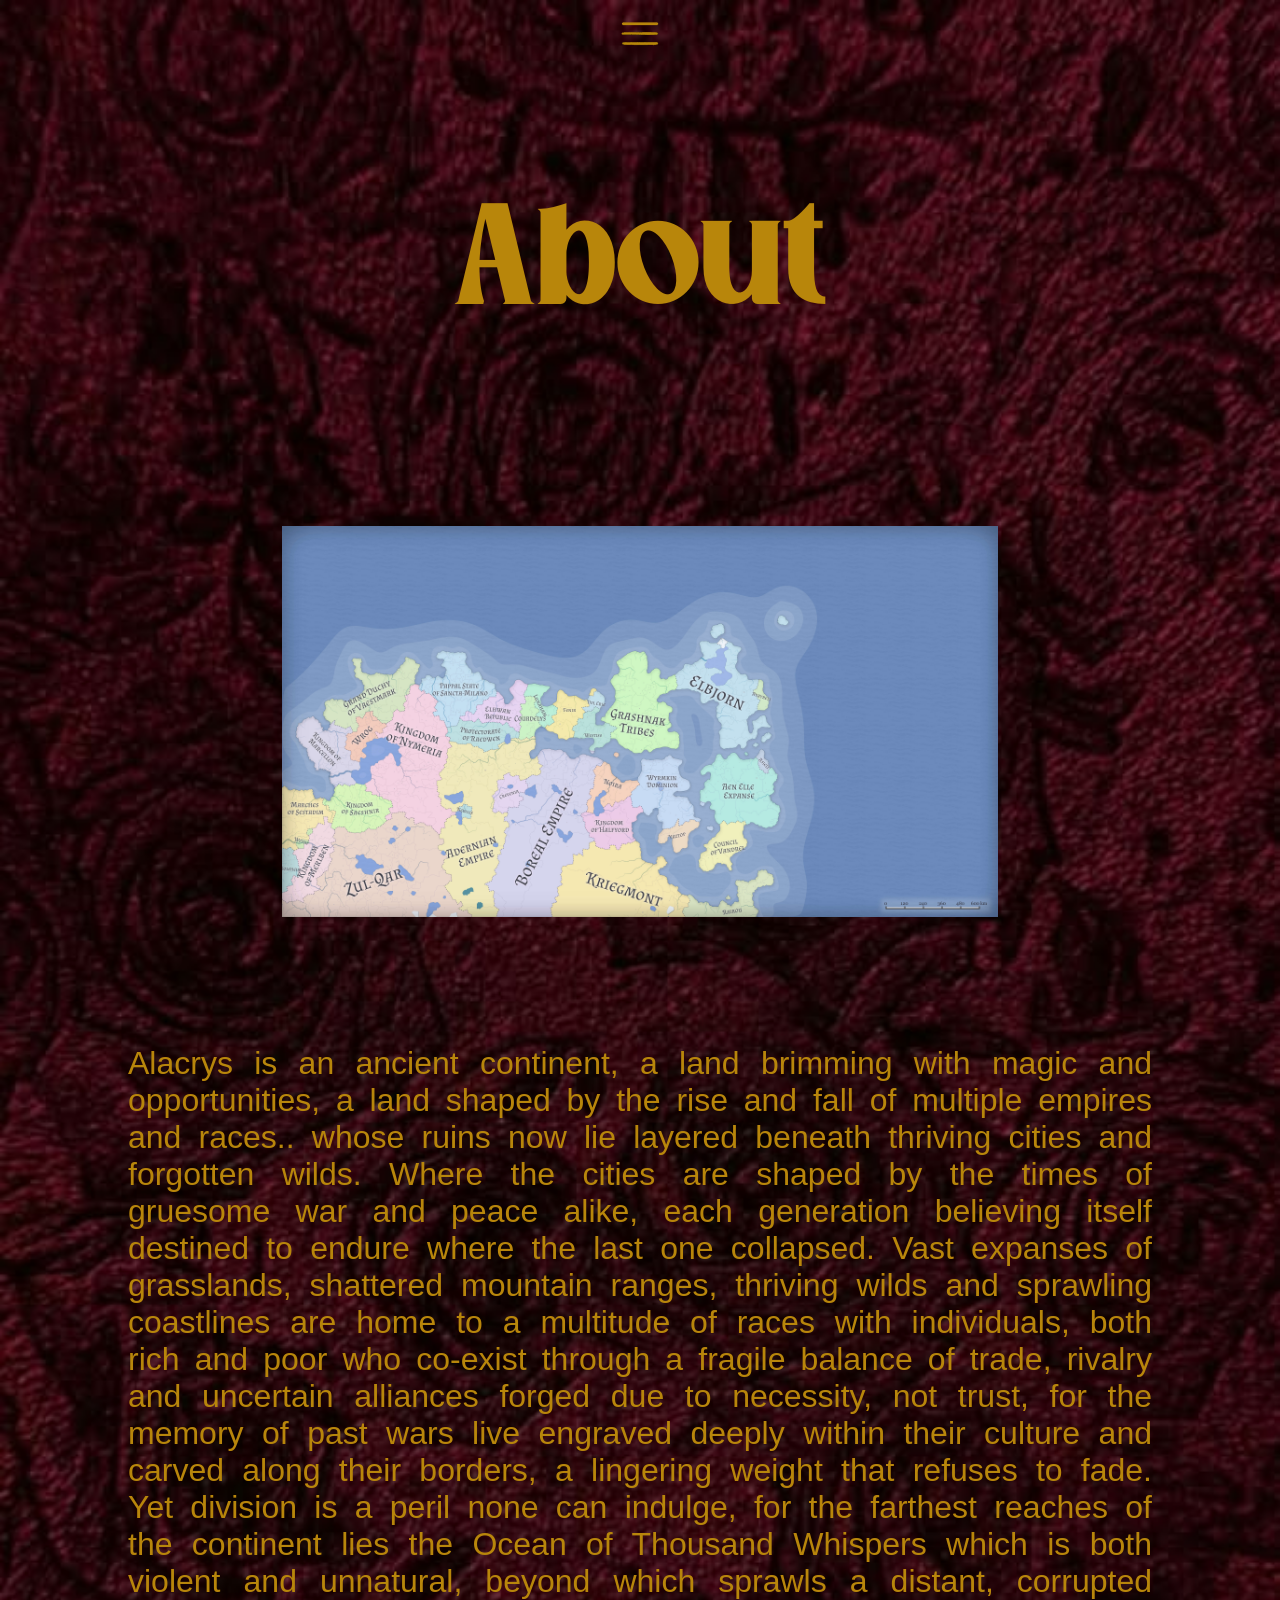
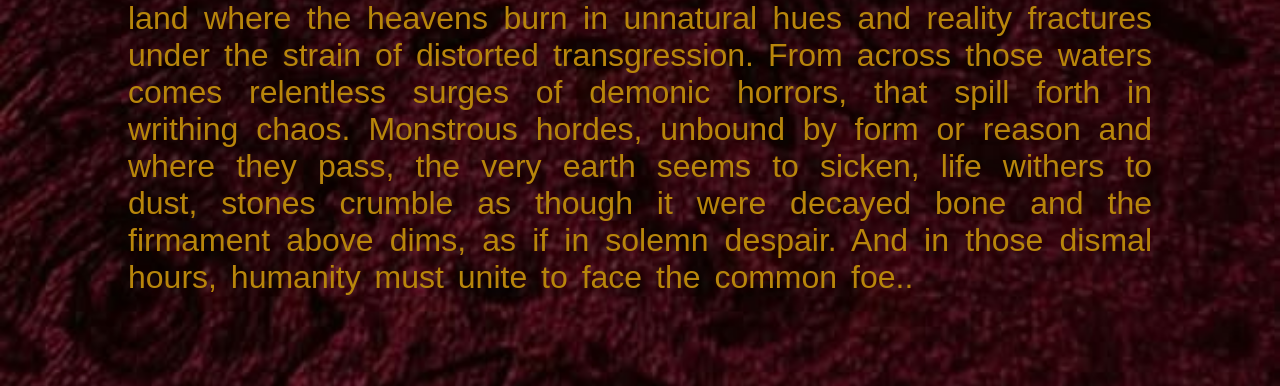
==== about/about.html @ d3f32a70 "finishing touches" ====
<!DOCTYPE html>
    <head>
        <title>About</title>
        <link rel="stylesheet" href="about.css">
        <link rel="shortcut icon" type="image/x-icon" href="favicon.png" />
    </head>
    <body>
    <div id="topbar">
        <div style="display: flex; flex-direction: row; width: 100%; justify-content: center;">
            <a class="charbutt" href="../index.html">
            <div class="tb_buttons">Home</div></a>
        <div class="tb_buttons"><a class="charbutt" href="../characters/char.html">Characters</a></div>
        <div class="tb_buttons"><a class="charbutt" href="../about/about.html">About</a></div></div>
        <div id="dropdown"><img src="down-arrow.png" id="ima"></div>
    </div>
    <div id="bar">About</div>

    <div id="map" data-tilt><img src="Alacrys.jpeg"></div>
    <div class="desc">
        Alacrys is an ancient continent, a land brimming with magic and opportunities, a land shaped by the rise and fall of 
        multiple empires and races.. whose ruins now lie layered beneath thriving cities and forgotten wilds. Where the cities 
        are shaped by the times of gruesome war and peace alike, each generation believing itself destined to endure where the last 
        one collapsed. Vast expanses of grasslands, shattered mountain ranges, thriving wilds and sprawling coastlines are home to a 
        multitude of races with individuals, both rich and poor who co-exist through a fragile balance of trade, rivalry and 
        uncertain alliances forged due to necessity, not trust, for the memory of past wars live engraved deeply within their 
        culture and carved along their borders, a lingering weight that refuses to fade.

        Yet division is a peril none can indulge, for the farthest reaches of the continent lies the Ocean of Thousand Whispers 
        which is both violent and unnatural, beyond which sprawls a distant, corrupted land where the heavens burn in unnatural 
        hues and reality fractures under the strain of distorted transgression. From across those waters comes relentless 
        surges of demonic horrors, that spill forth in writhing chaos. Monstrous hordes, unbound by form or reason and 
        where they pass, the very earth seems to sicken, life withers to dust, stones crumble as though it were decayed bone 
        and the firmament above dims, as if in solemn despair.

        And in those dismal hours, humanity must unite to face the common foe..
    </div>

    <script src="about.js"></script>
    </body>
</html>
---- about/about.css ----
@font-face {
    font-family: mpfont;
    src: url("Lumiare.otf");
}

body {
    background-image: url("roses.jpg");
    background-repeat: no-repeat;
    background-size: cover;
    box-sizing: border-box;
    margin: 0;
    padding: 0;
    min-height: 100dvh;
    /* overflow-y: hidden; */
}

img{
    max-width: 70%;
    width: 70%;
    height: auto;
}

#map{
    display: flex;
    align-items: center;
    justify-content: center;
    padding: 10dvw;
}

#topbar {
    display: flex;
    flex-direction: column;
    min-height: fit-content;
    align-items: center;
    justify-content: center;
    align-content: center;
    max-width: 100%;
    overflow-x: hidden;
    top: 0;
    left: 0;
    z-index: 10;
    position: fixed;
    width: 100%;
    background-color: none;

 /* Slide setup */
    transform: translateY(-58%);
    transition: transform 0.5s ease;
}

#topbar.open {
    transform: translateY(+10%);
}

#dropdown {
    display: flex;
    /* border: 2px solid rgb(184, 110, 0); */
    min-width: fit-content;
    align-items: center;
    justify-content: center;
    align-content: center;
    overflow-x: hidden;
    max-width: 100%;
    /* position: sticky; */
    cursor: pointer;
}


.tb_buttons {
    border: none;
    padding: 5px;
    color: darkgoldenrod;
    max-height: fit-content;
    max-width: fit-content;
    font-family: mpfont;
    /* background-color: none; */
    margin: 5px;
    font-size: 400%;
}

.charbutt, a:link, a:visited {
    text-decoration: none!important;
    cursor: pointer;
    color: darkgoldenrod
}

#bar{
    display: flex;
    flex-direction: column;
    min-height: 30dvh;
    /* padding-bottom: 10%; */
    padding-top: 10%;
    font-family: mpfont;
    color: darkgoldenrod;
    font-size: 900%;
    align-items: center;
    justify-content: center;
}

.desc{
    color: darkgoldenrod;
    word-spacing: 5px;
    word-break: keep-all;
    font-family: Helvetica;
    padding: 0 10dvw;
    padding-bottom: 10dvh;
    font-size: xx-large;
    text-align: justify;
    overflow: hidden;
}
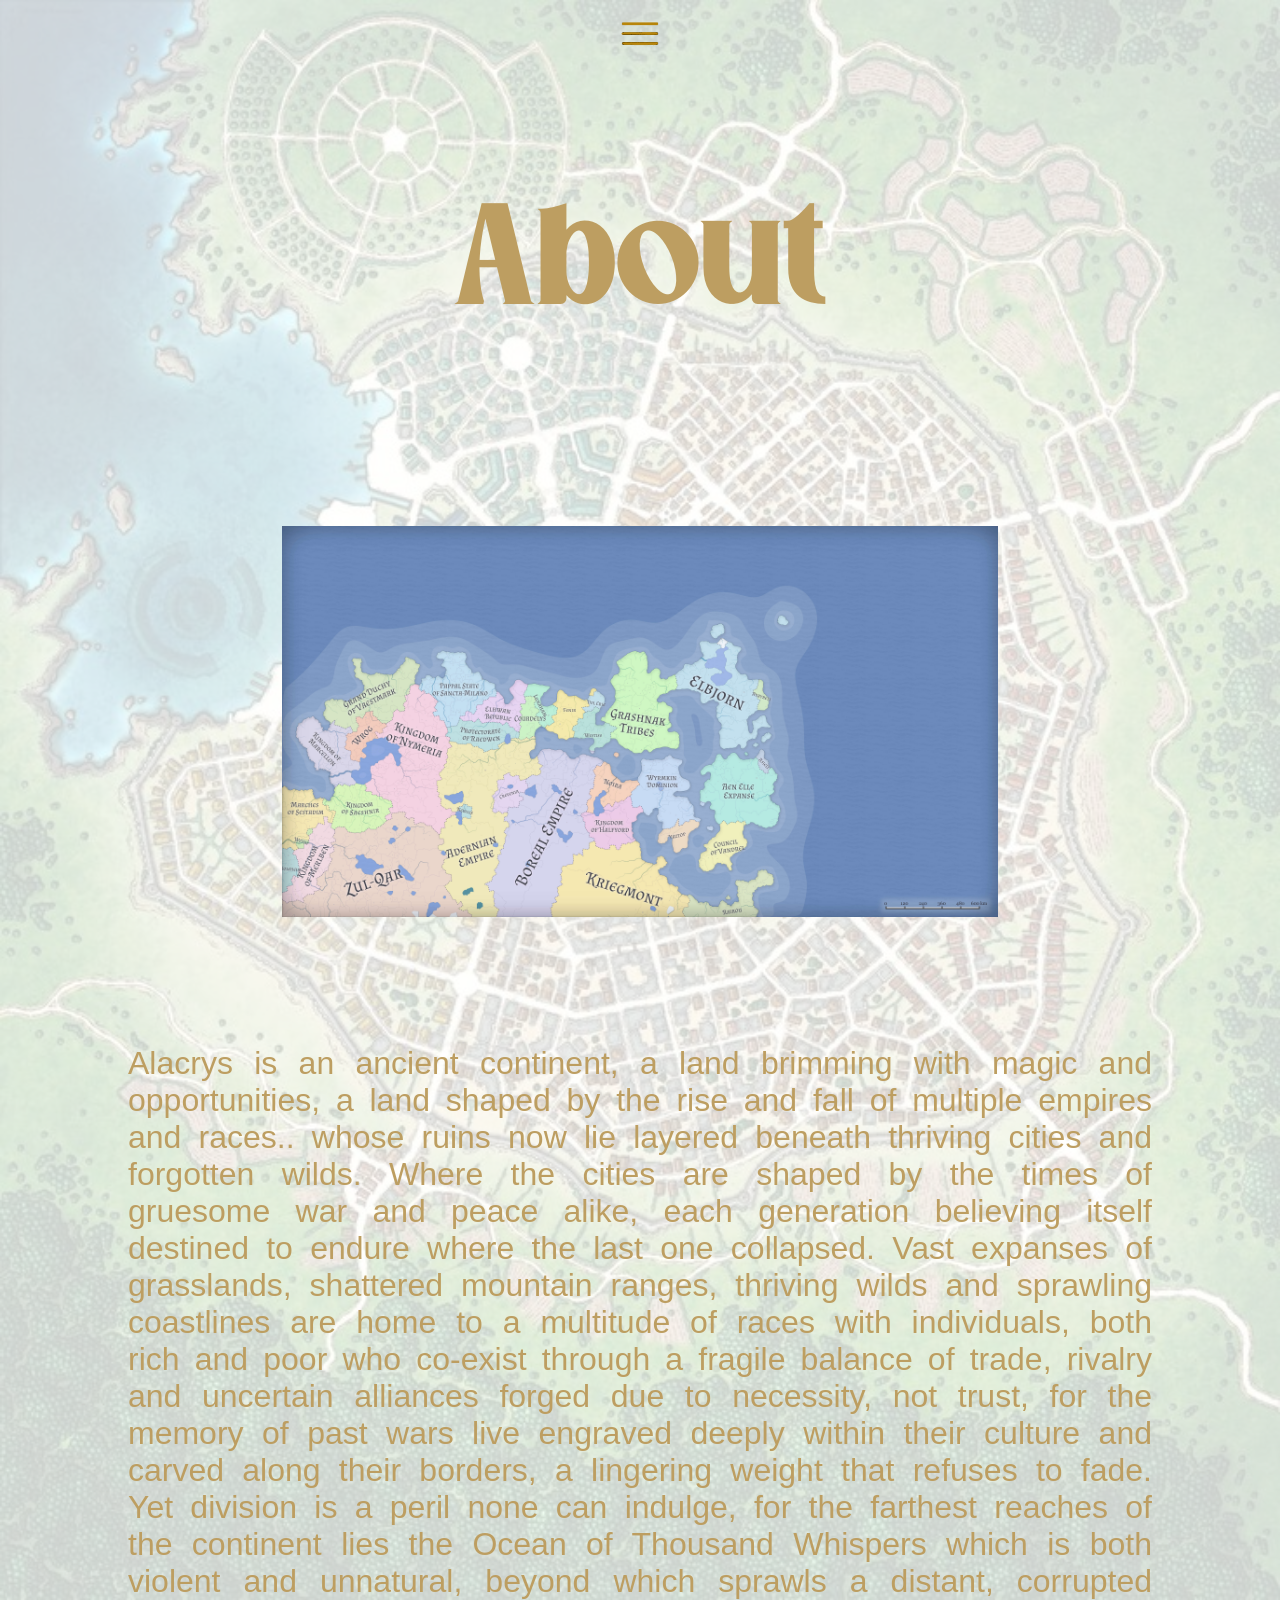
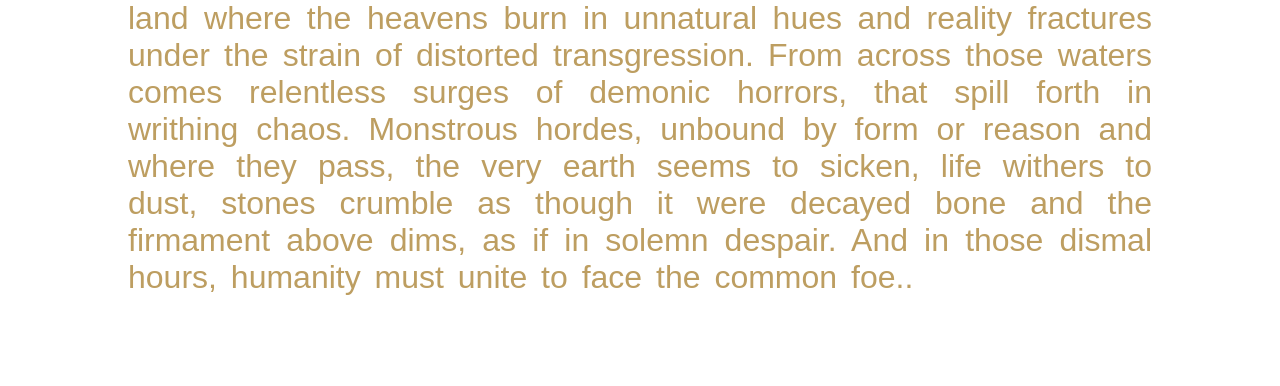
==== commit de642a78: "better backgrounds" ====
--- a/about/about.html
+++ b/about/about.html
@@ -5,6 +5,7 @@
         <link rel="shortcut icon" type="image/x-icon" href="favicon.png" />
     </head>
     <body>
+        <img src="abg.jpg" id="abg">
     <div id="topbar">
         <div style="display: flex; flex-direction: row; width: 100%; justify-content: center;">
             <a class="charbutt" href="../index.html">
--- a/about/about.css
+++ b/about/about.css
@@ -4,14 +4,25 @@
 }
 
 body {
-    background-image: url("roses.jpg");
-    background-repeat: no-repeat;
-    background-size: cover;
     box-sizing: border-box;
     margin: 0;
     padding: 0;
     min-height: 100dvh;
+    position: relative;
+    z-index: 2;
     /* overflow-y: hidden; */
+}
+
+#abg{
+    z-index: -20;
+    opacity: 20%;
+    top:0;
+    left: 0;
+    min-width: 100%;
+    width: auto;
+    min-height: 100%;
+    height: auto;
+    position:fixed;
 }
 
 img{
@@ -69,7 +80,7 @@
 .tb_buttons {
     border: none;
     padding: 5px;
-    color: darkgoldenrod;
+    color: rgb(189, 158, 97);
     max-height: fit-content;
     max-width: fit-content;
     font-family: mpfont;
@@ -81,7 +92,7 @@
 .charbutt, a:link, a:visited {
     text-decoration: none!important;
     cursor: pointer;
-    color: darkgoldenrod
+    color: rgb(189, 158, 97);
 }
 
 #bar{
@@ -91,14 +102,14 @@
     /* padding-bottom: 10%; */
     padding-top: 10%;
     font-family: mpfont;
-    color: darkgoldenrod;
+    color: rgb(189, 158, 97);
     font-size: 900%;
     align-items: center;
     justify-content: center;
 }
 
 .desc{
-    color: darkgoldenrod;
+    color: rgb(189, 158, 97);
     word-spacing: 5px;
     word-break: keep-all;
     font-family: Helvetica;
